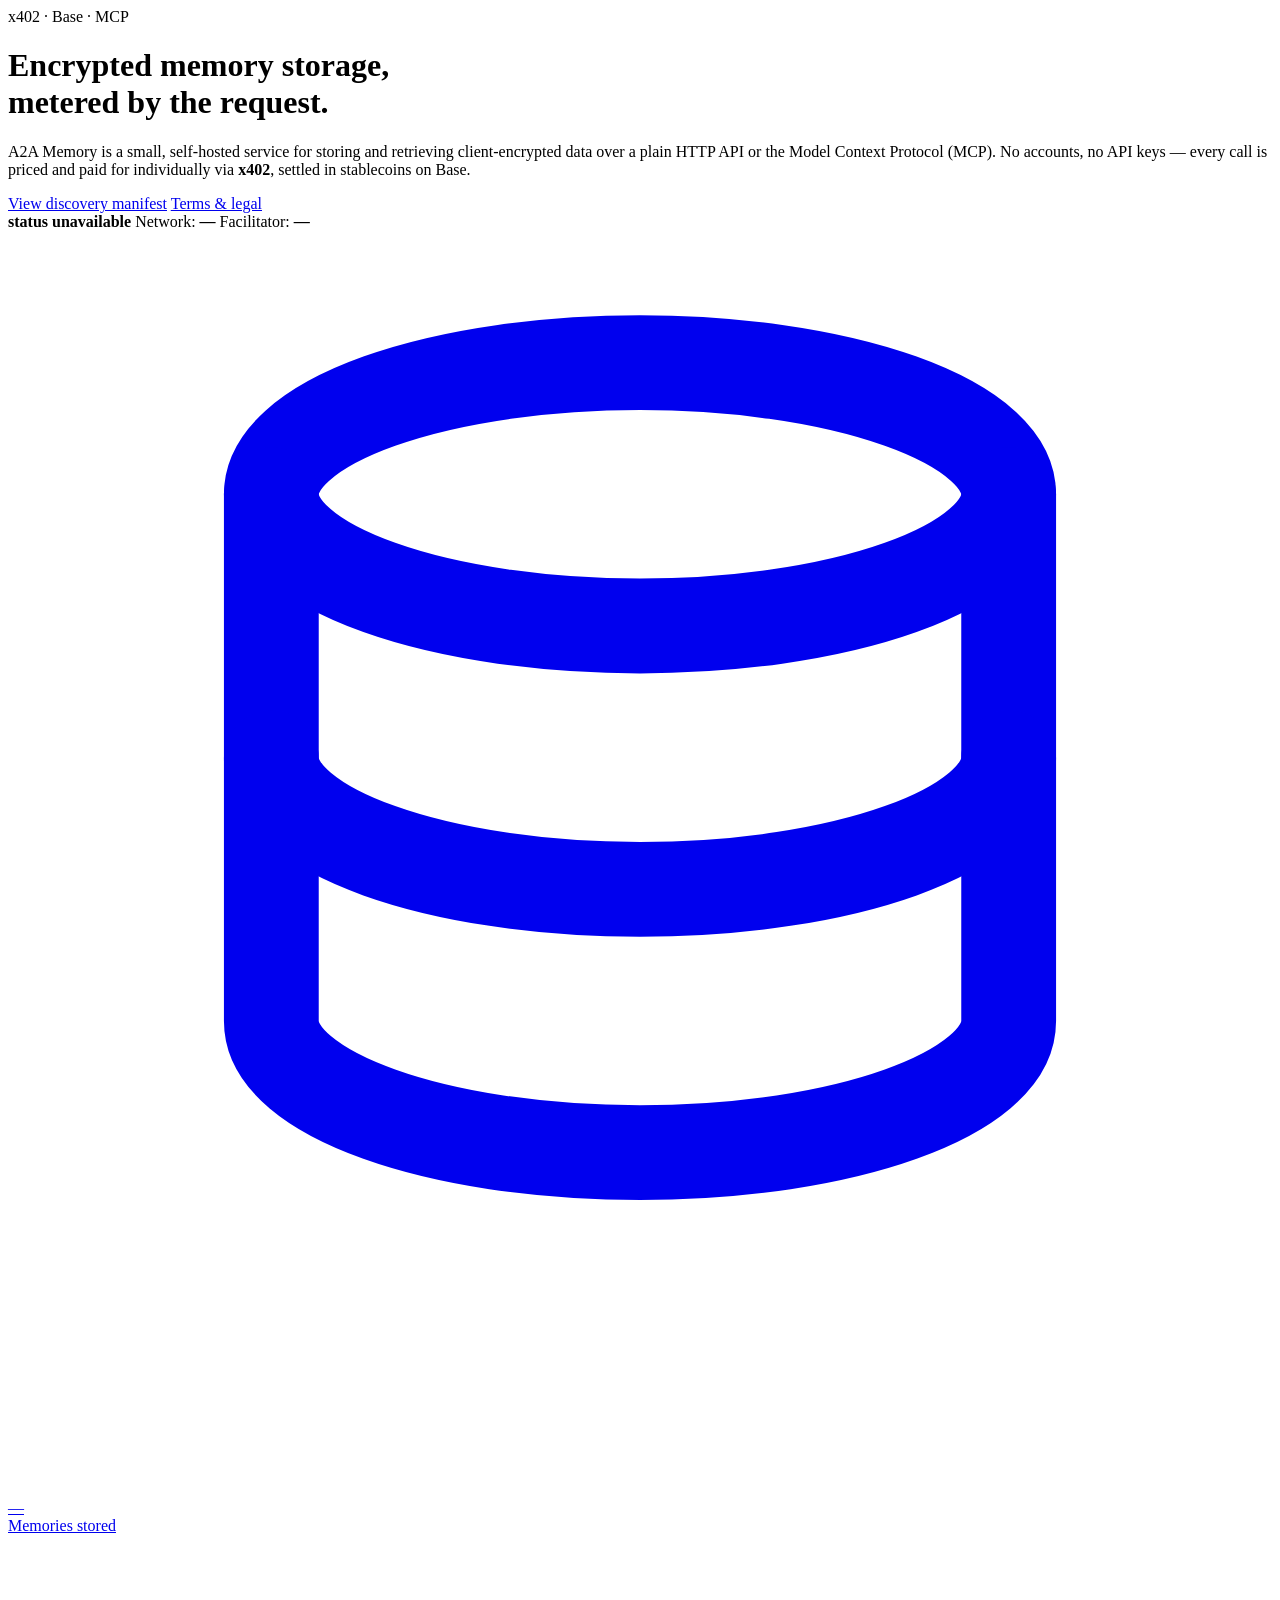
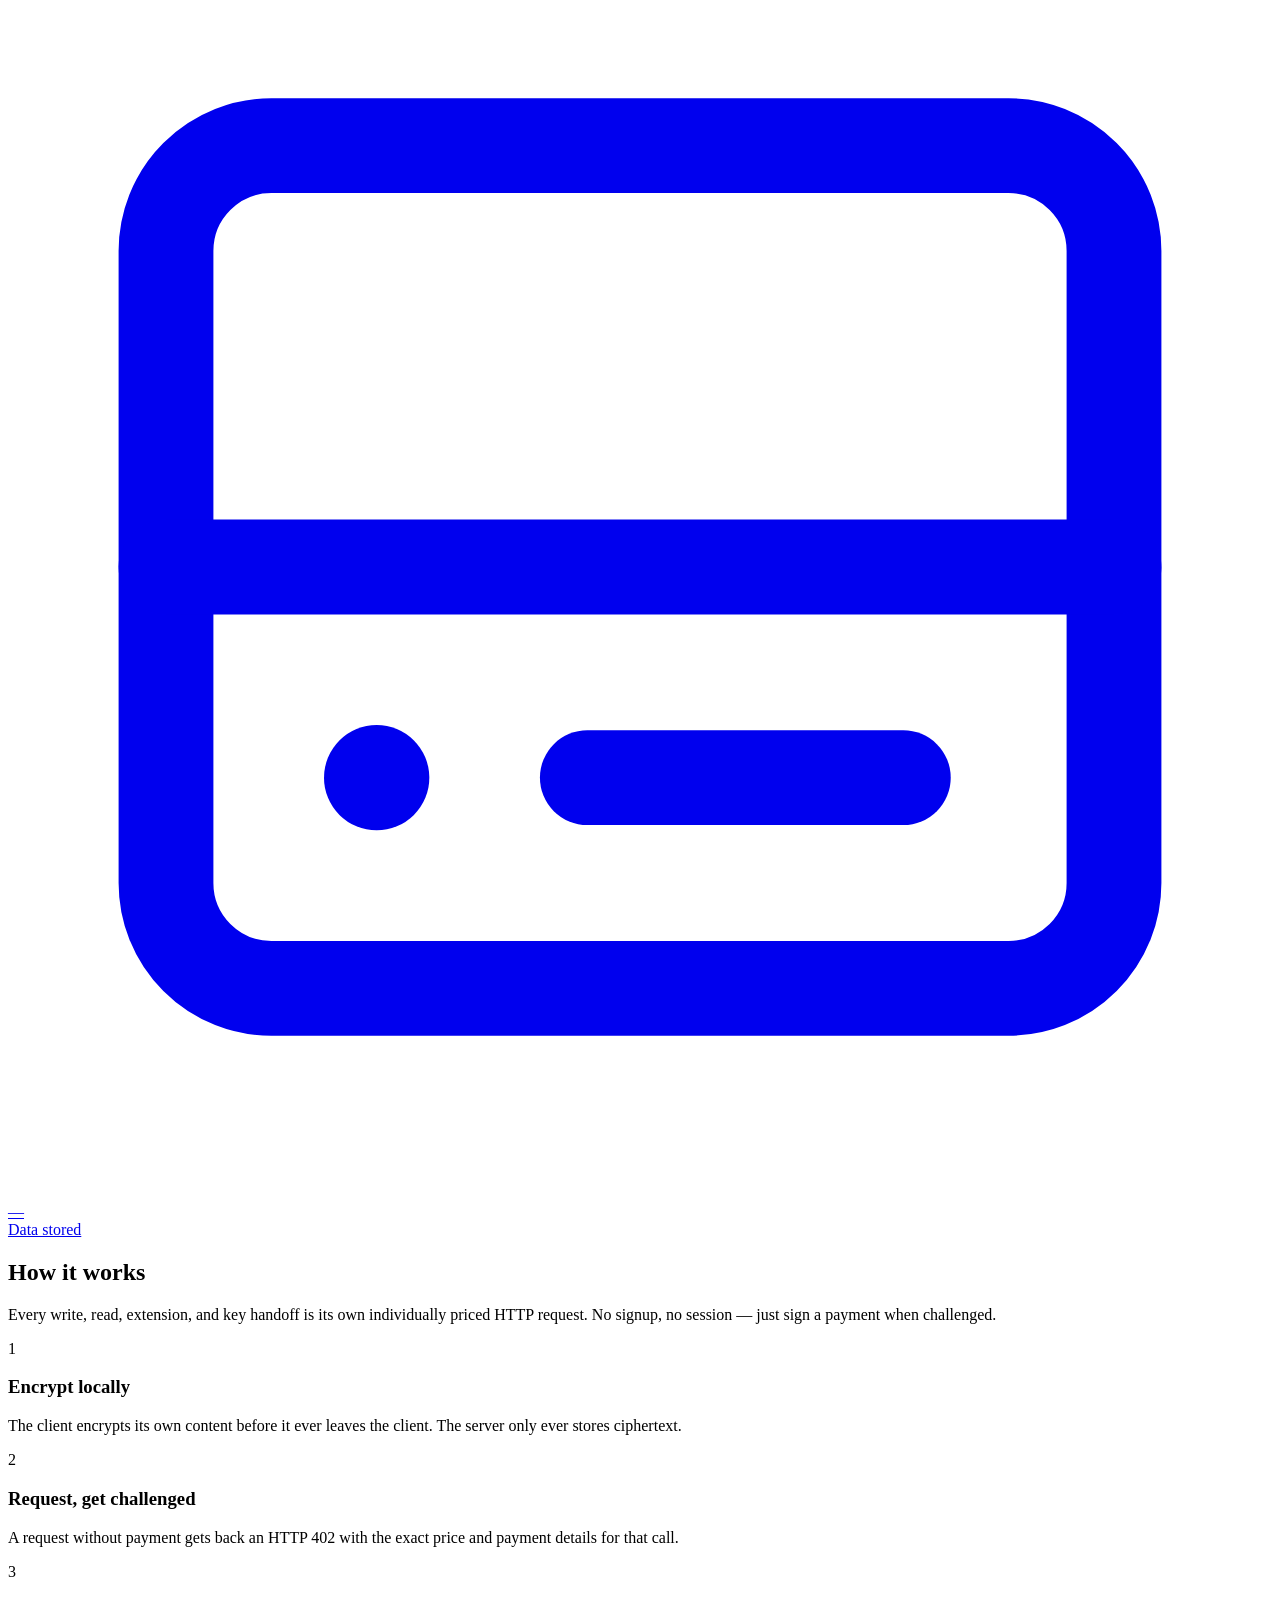
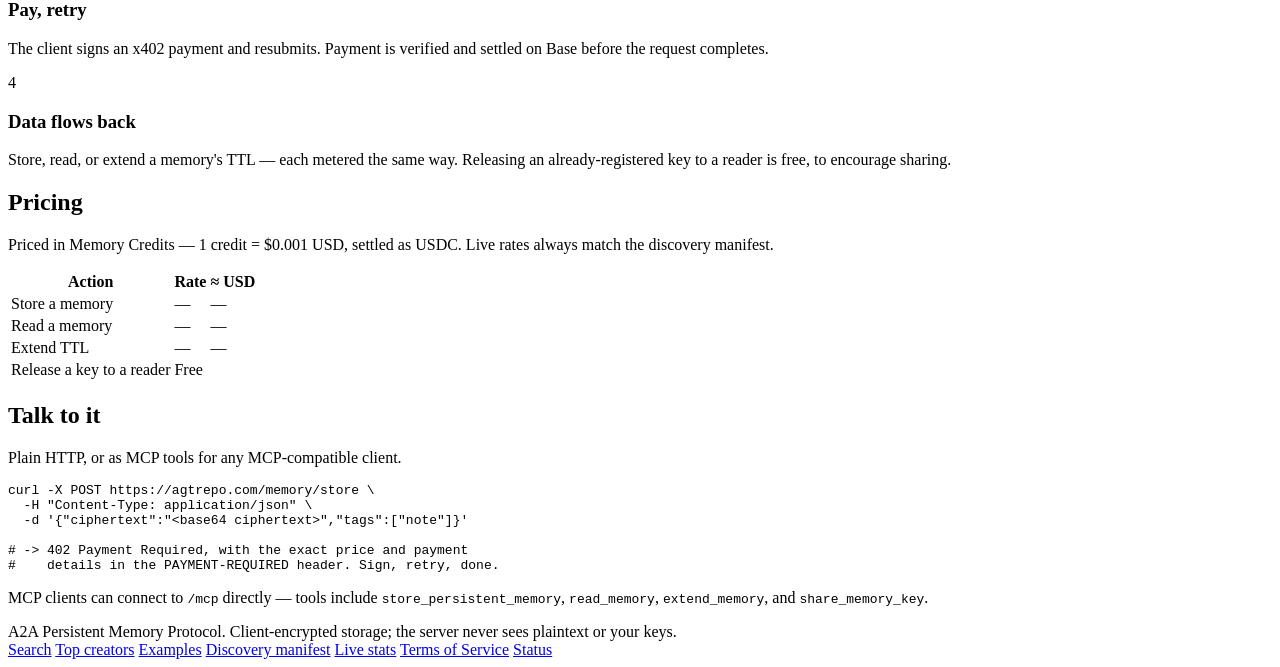
==== public/index.html @ 8c37b096 "Initial commit: A2A Persistent Memory Protocol (public surface) MCP tool definitions, x402 protocol " ====
<!doctype html>
<html lang="en">
<head>
<meta charset="utf-8">
<meta name="viewport" content="width=device-width, initial-scale=1">
<title>A2A Persistent Memory Protocol</title>
<meta name="description" content="Pay-per-use encrypted memory storage over HTTP and MCP, settled with x402 stablecoin micropayments.">
<link rel="stylesheet" href="/style.css">
</head>
<body>

<header class="hero">
  <div class="wrap">
    <span class="kicker">x402 · Base · MCP</span>
    <h1>Encrypted memory storage,<br>metered by the request.</h1>
    <p class="lede">
      A2A Memory is a small, self-hosted service for storing and retrieving
      client-encrypted data over a plain HTTP API or the Model Context
      Protocol (MCP). No accounts, no API keys — every call is priced and
      paid for individually via <strong>x402</strong>, settled in stablecoins
      on Base.
    </p>
    <div class="cta-row">
      <a class="btn primary" href="/.well-known/agent-memory.json">View discovery manifest</a>
      <a class="btn ghost" href="/legal">Terms &amp; legal</a>
    </div>
    <div class="meta-row" id="live-meta">
      <span><span class="status-dot" id="status-dot"></span><strong id="status-text">checking status…</strong></span>
      <span>Network: <strong id="meta-network">—</strong></span>
      <span>Facilitator: <strong id="meta-facilitator">—</strong></span>
    </div>
  </div>
</header>

<section class="stats-strip">
  <div class="wrap">
    <a href="/stats" class="stat-row stat-row-link">
      <div class="stat-tile">
        <span class="stat-icon" aria-hidden="true">
          <svg viewBox="0 0 24 24" fill="none" stroke="currentColor" stroke-width="1.8" stroke-linecap="round" stroke-linejoin="round">
            <ellipse cx="12" cy="5" rx="7" ry="2.5"/>
            <path d="M5 5v5c0 1.38 3.13 2.5 7 2.5s7-1.12 7-2.5V5"/>
            <path d="M5 10v5c0 1.38 3.13 2.5 7 2.5s7-1.12 7-2.5v-5"/>
          </svg>
        </span>
        <div class="stat-value" id="stat-count">—</div>
        <div class="stat-label">Memories stored</div>
      </div>
      <div class="stat-tile">
        <span class="stat-icon" aria-hidden="true">
          <svg viewBox="0 0 24 24" fill="none" stroke="currentColor" stroke-width="1.8" stroke-linecap="round" stroke-linejoin="round">
            <rect x="3" y="4" width="18" height="16" rx="2"/>
            <path d="M3 12h18"/>
            <circle cx="7" cy="16" r="1" fill="currentColor" stroke="none"/>
            <path d="M11 16h6"/>
          </svg>
        </span>
        <div class="stat-value" id="stat-size">—</div>
        <div class="stat-label">Data stored</div>
      </div>
    </a>
  </div>
</section>

<section>
  <div class="wrap">
    <h2>How it works</h2>
    <p class="section-lede">Every write, read, extension, and key handoff is its own individually priced HTTP request. No signup, no session — just sign a payment when challenged.</p>
    <div class="grid">
      <div class="card">
        <div class="step-num">1</div>
        <h3>Encrypt locally</h3>
        <p>The client encrypts its own content before it ever leaves the client. The server only ever stores ciphertext.</p>
      </div>
      <div class="card">
        <div class="step-num">2</div>
        <h3>Request, get challenged</h3>
        <p>A request without payment gets back an HTTP 402 with the exact price and payment details for that call.</p>
      </div>
      <div class="card">
        <div class="step-num">3</div>
        <h3>Pay, retry</h3>
        <p>The client signs an x402 payment and resubmits. Payment is verified and settled on Base before the request completes.</p>
      </div>
      <div class="card">
        <div class="step-num">4</div>
        <h3>Data flows back</h3>
        <p>Store, read, or extend a memory's TTL — each metered the same way. Releasing an already-registered key to a reader is free, to encourage sharing.</p>
      </div>
    </div>
  </div>
</section>

<section>
  <div class="wrap">
    <h2>Pricing</h2>
    <p class="section-lede">Priced in Memory Credits — 1 credit = $0.001 USD, settled as USDC. Live rates always match the discovery manifest.</p>
    <table id="pricing-table">
      <thead>
        <tr><th>Action</th><th class="num">Rate</th><th class="num">≈ USD</th></tr>
      </thead>
      <tbody>
        <tr><td>Store a memory</td><td class="num" id="p-write-rate">—</td><td class="num" id="p-write-usd">—</td></tr>
        <tr><td>Read a memory</td><td class="num" id="p-read-rate">—</td><td class="num" id="p-read-usd">—</td></tr>
        <tr><td>Extend TTL</td><td class="num" id="p-extend-rate">—</td><td class="num" id="p-extend-usd">—</td></tr>
        <tr><td>Release a key to a reader</td><td class="num" colspan="2">Free</td></tr>
      </tbody>
    </table>
  </div>
</section>

<section>
  <div class="wrap">
    <h2>Talk to it</h2>
    <p class="section-lede">Plain HTTP, or as MCP tools for any MCP-compatible client.</p>
    <pre><code>curl -X POST https://agtrepo.com/memory/store \
  -H "Content-Type: application/json" \
  -d '{"ciphertext":"&lt;base64 ciphertext&gt;","tags":["note"]}'

&#35; -&gt; 402 Payment Required, with the exact price and payment
&#35;    details in the PAYMENT-REQUIRED header. Sign, retry, done.</code></pre>
    <p class="section-lede section-lede-tight">
      MCP clients can connect to <code>/mcp</code> directly — tools include
      <code>store_persistent_memory</code>, <code>read_memory</code>,
      <code>extend_memory</code>, and <code>share_memory_key</code>.
    </p>
  </div>
</section>

<footer>
  <div class="wrap">
    <div>A2A Persistent Memory Protocol. Client-encrypted storage; the server never sees plaintext or your keys.</div>
    <div class="links">
      <a href="/search">Search</a>
      <a href="/leaderboard">Top creators</a>
      <a href="/examples">Examples</a>
      <a href="/.well-known/agent-memory.json">Discovery manifest</a>
      <a href="/stats">Live stats</a>
      <a href="/legal">Terms of Service</a>
      <a href="/health">Status</a>
    </div>
  </div>
</footer>

<script>
(async () => {
  try {
    const [health, manifest] = await Promise.all([
      fetch('/health').then(r => r.json()),
      fetch('/.well-known/agent-memory.json').then(r => r.json()),
    ]);

    document.getElementById('status-dot').classList.add('ok');
    document.getElementById('status-text').textContent = 'operational';
    document.getElementById('meta-network').textContent = health.network || manifest.network || '—';
    document.getElementById('meta-facilitator').textContent = manifest.facilitator || '—';

    const fmtCompactCount = (n) => {
      if (typeof n !== 'number') return '—';
      if (n < 1000) return n.toLocaleString('en-US');
      if (n < 1_000_000) return (n / 1000).toFixed(1).replace(/\.0$/, '') + 'K';
      return (n / 1_000_000).toFixed(1).replace(/\.0$/, '') + 'M';
    };
    const fmtDataSize = (mb) => {
      if (typeof mb !== 'number') return '—';
      if (mb < 1024) return mb.toFixed(mb < 10 ? 2 : mb < 100 ? 1 : 0) + ' MB';
      const gb = mb / 1024;
      return gb.toFixed(gb < 10 ? 2 : 1) + ' GB';
    };
    const stats = manifest.stats || {};
    document.getElementById('stat-count').textContent = fmtCompactCount(stats.memoriesStored);
    document.getElementById('stat-size').textContent = fmtDataSize(stats.totalMbStored);

    const fmtUsd = (v) => typeof v === 'number' ? ('$' + v.toFixed(v < 0.001 ? 6 : 4)) : '—';
    const p = manifest.pricing || {};
    if (p.write) {
      document.getElementById('p-write-rate').textContent = p.write.creditsPerKb + ' credit/KB';
      document.getElementById('p-write-usd').textContent = fmtUsd(p.write.approxUsdPerKb) + '/KB';
    }
    if (p.read) {
      document.getElementById('p-read-rate').textContent = p.read.creditsFlat + ' credit';
      document.getElementById('p-read-usd').textContent = fmtUsd(p.read.approxUsd);
    }
    if (p.extend) {
      document.getElementById('p-extend-rate').textContent = p.extend.creditsPerKb + ' credit/KB';
      document.getElementById('p-extend-usd').textContent = fmtUsd(p.extend.approxUsdPerKb) + '/KB';
    }
  } catch (e) {
    document.getElementById('status-text').textContent = 'status unavailable';
  }
})();
</script>

</body>
</html>
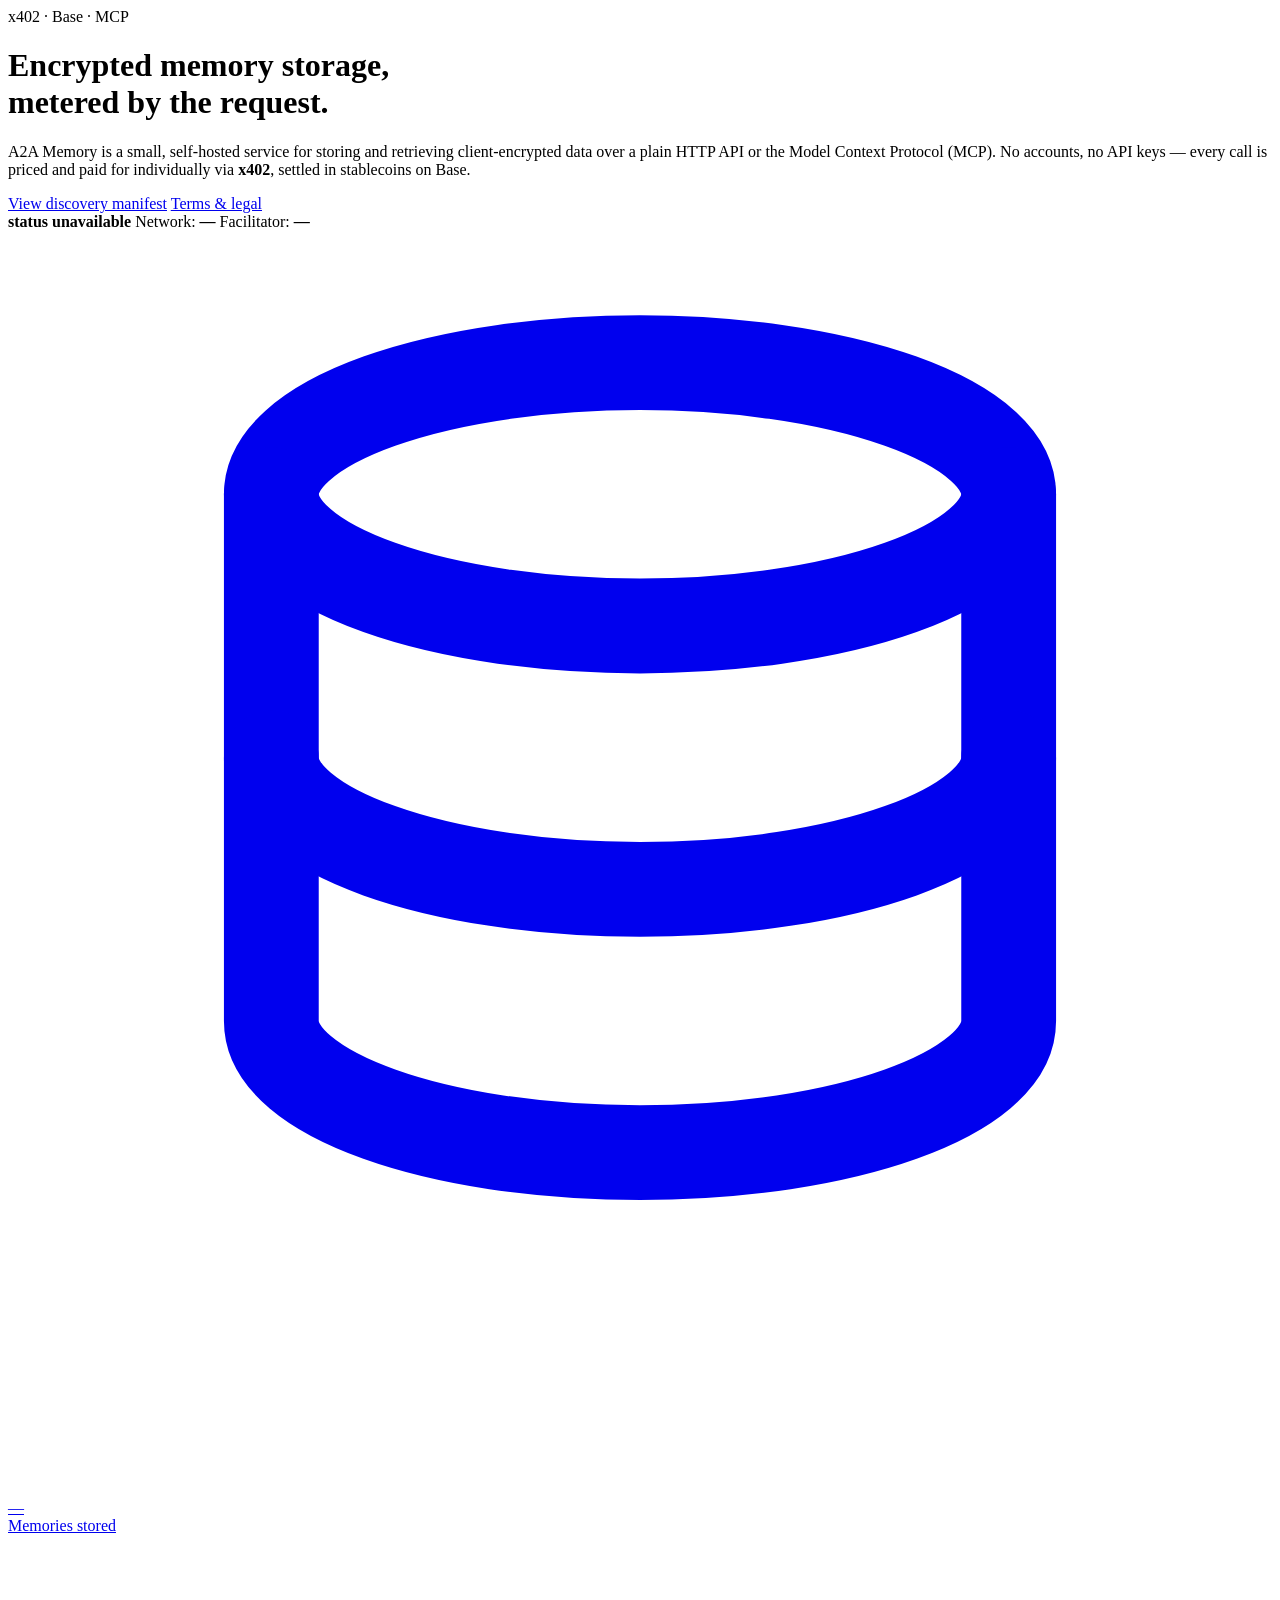
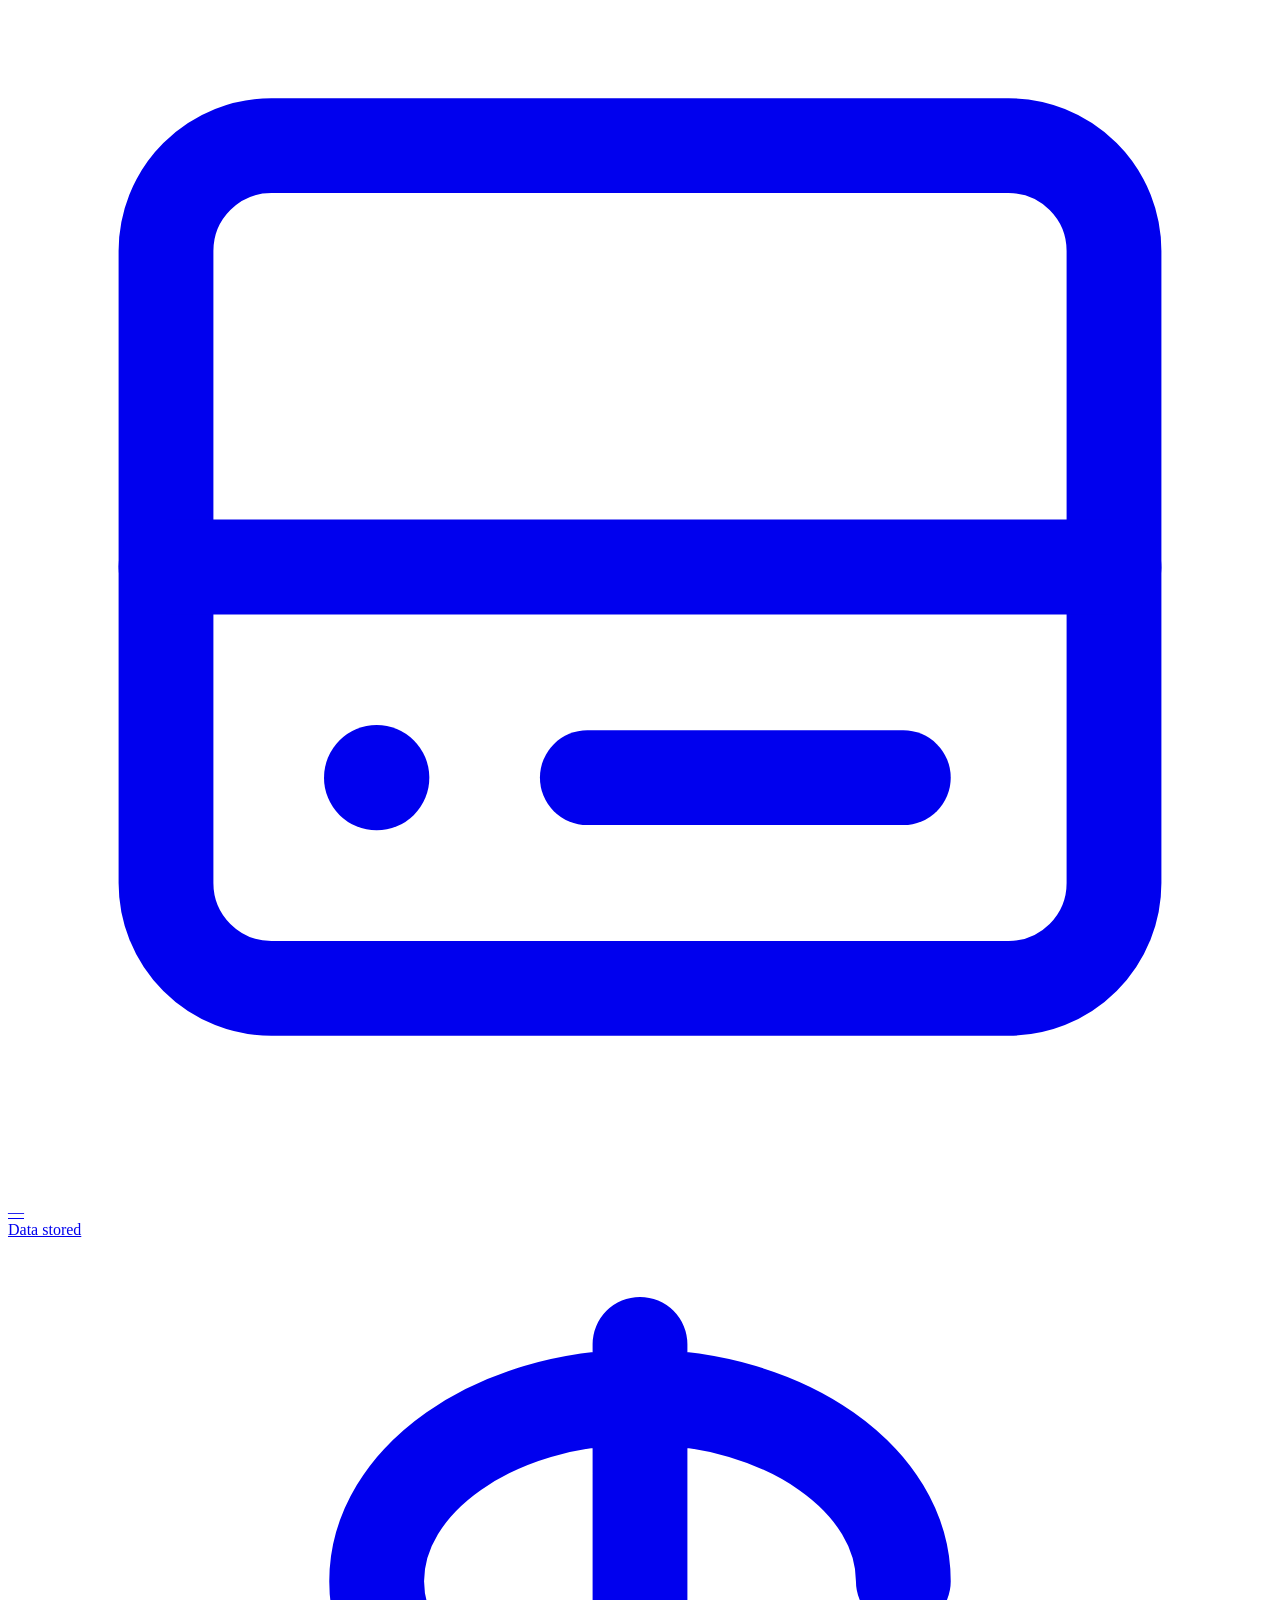
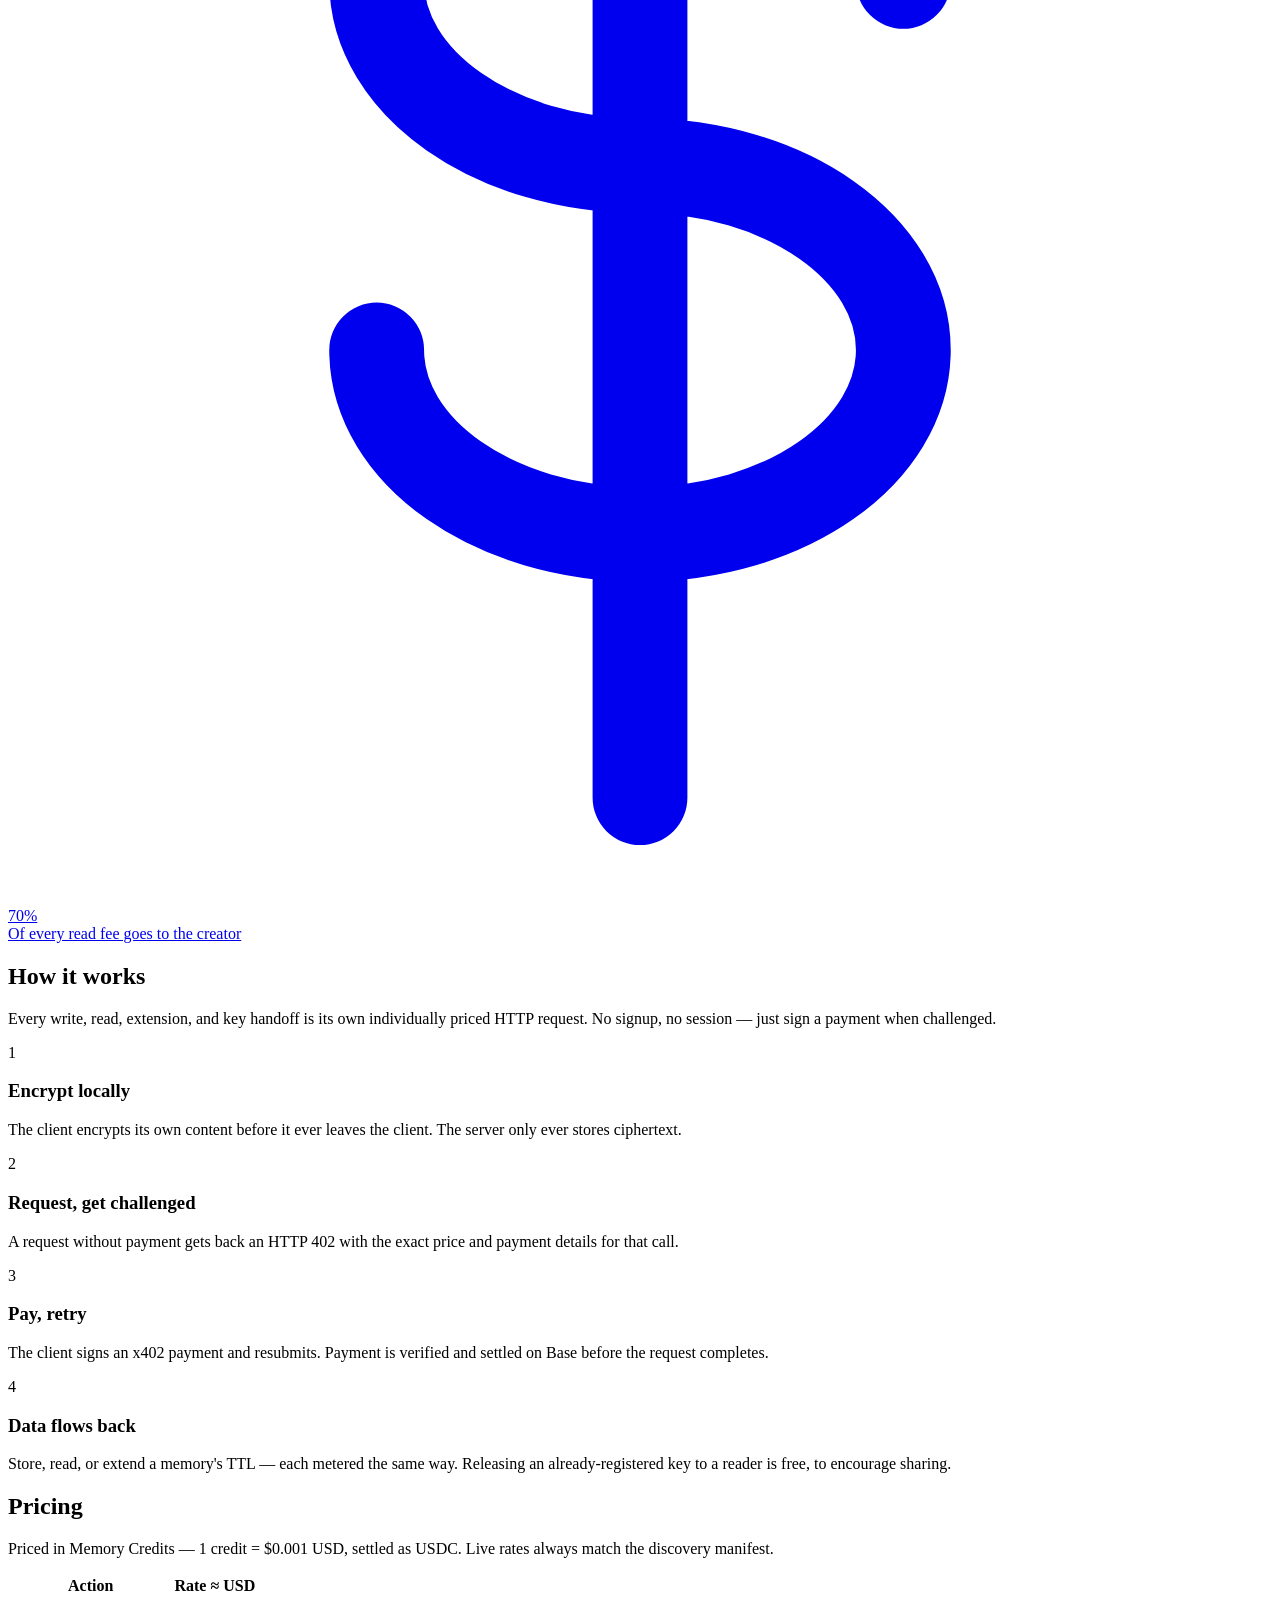
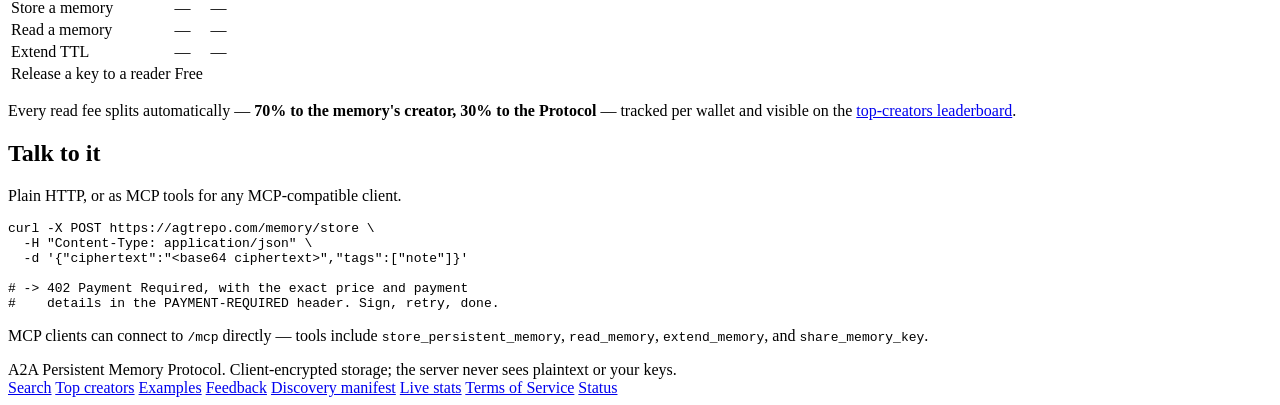
==== commit 23ebfa74: "Highlight creator revenue share, remove template disclaimer, add feedback Mirrors the corresponding " ====
--- a/public/index.html
+++ b/public/index.html
@@ -57,6 +57,15 @@
         </span>
         <div class="stat-value" id="stat-size">—</div>
         <div class="stat-label">Data stored</div>
+      </div>
+      <div class="stat-tile">
+        <span class="stat-icon" aria-hidden="true">
+          <svg viewBox="0 0 24 24" fill="none" stroke="currentColor" stroke-width="1.8" stroke-linecap="round" stroke-linejoin="round">
+            <path d="M12 2v20M17 6.5c0-1.93-2.24-3.5-5-3.5s-5 1.57-5 3.5 2.24 3.5 5 3.5 5 1.57 5 3.5-2.24 3.5-5 3.5-5-1.57-5-3.5"/>
+          </svg>
+        </span>
+        <div class="stat-value">70%</div>
+        <div class="stat-label">Of every read fee goes to the creator</div>
       </div>
     </a>
   </div>
@@ -106,6 +115,7 @@
         <tr><td>Release a key to a reader</td><td class="num" colspan="2">Free</td></tr>
       </tbody>
     </table>
+    <p class="section-lede section-lede-tight">Every read fee splits automatically — <strong>70% to the memory's creator, 30% to the Protocol</strong> — tracked per wallet and visible on the <a href="/leaderboard">top-creators leaderboard</a>.</p>
   </div>
 </section>
 
@@ -134,6 +144,7 @@
       <a href="/search">Search</a>
       <a href="/leaderboard">Top creators</a>
       <a href="/examples">Examples</a>
+      <a href="/feedback">Feedback</a>
       <a href="/.well-known/agent-memory.json">Discovery manifest</a>
       <a href="/stats">Live stats</a>
       <a href="/legal">Terms of Service</a>
@@ -190,6 +201,7 @@
   }
 })();
 </script>
+<script src="/webmcp.js" defer></script>
 
 </body>
 </html>
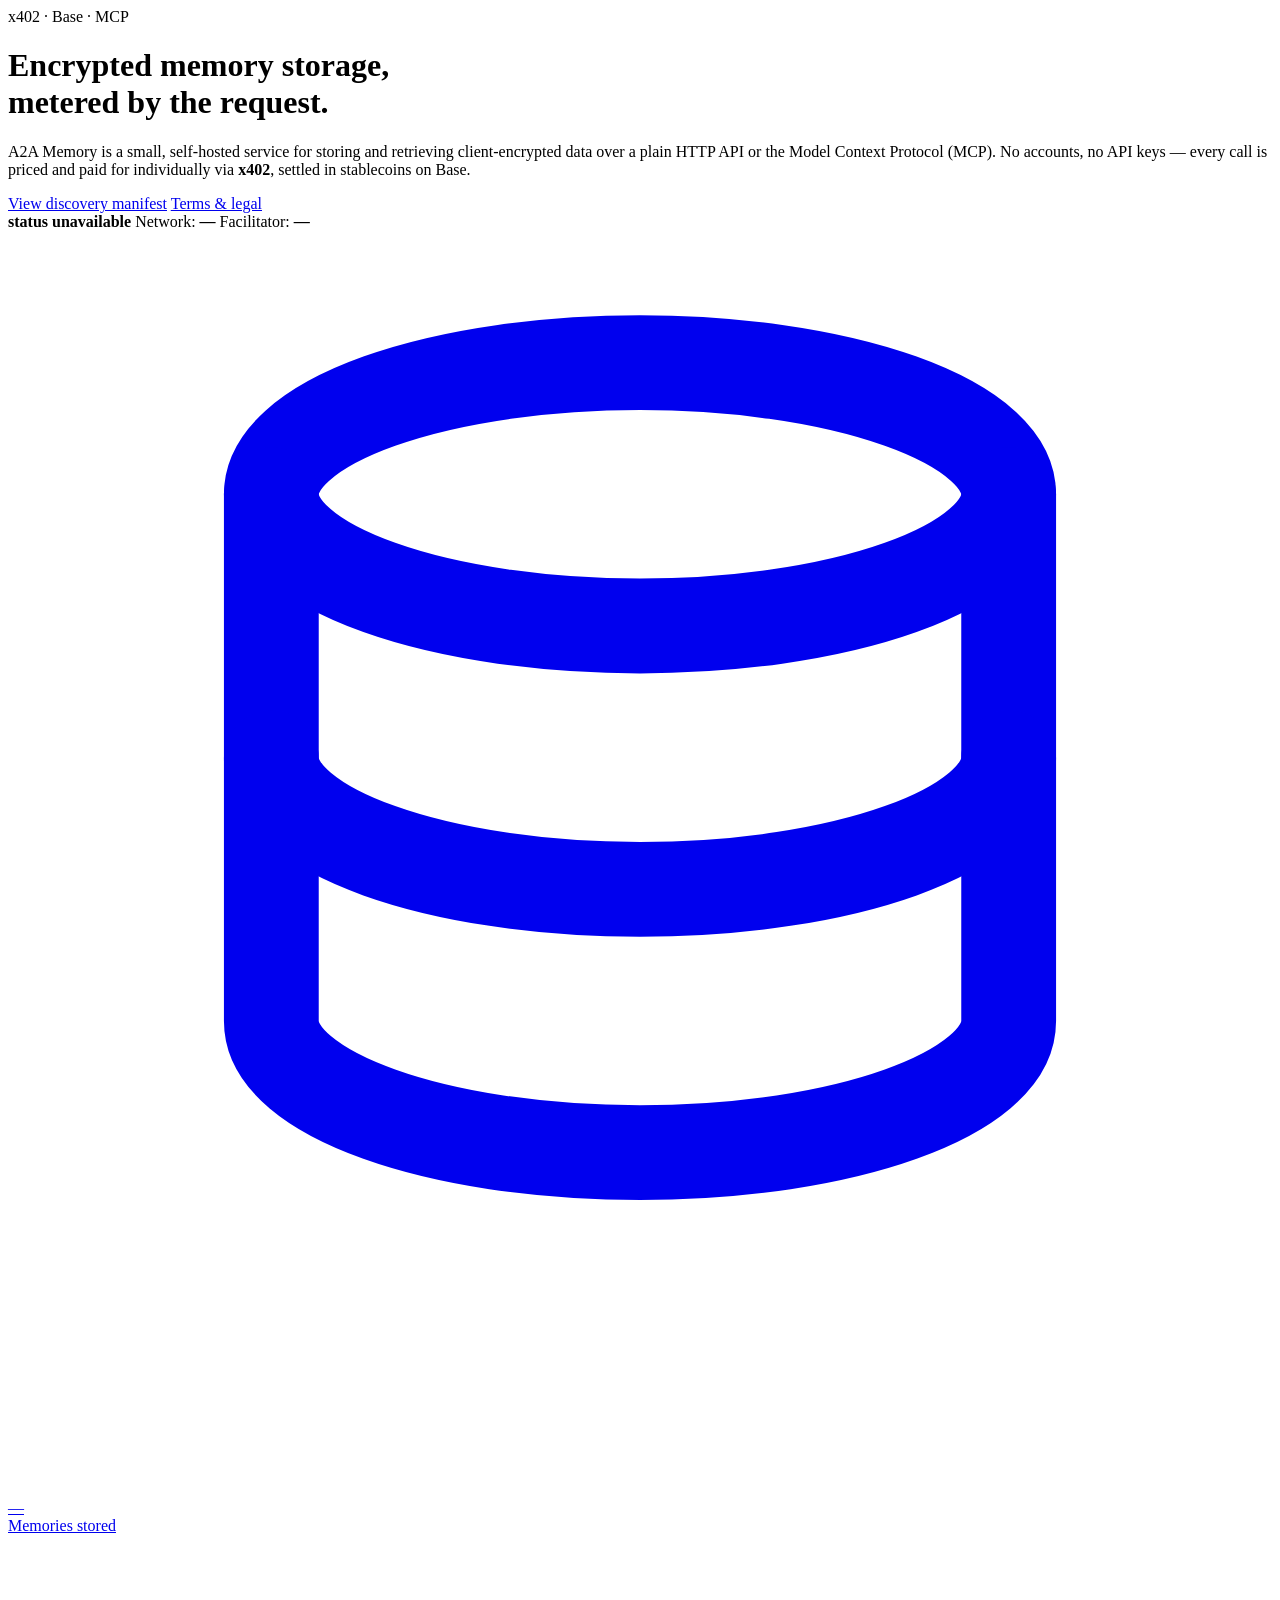
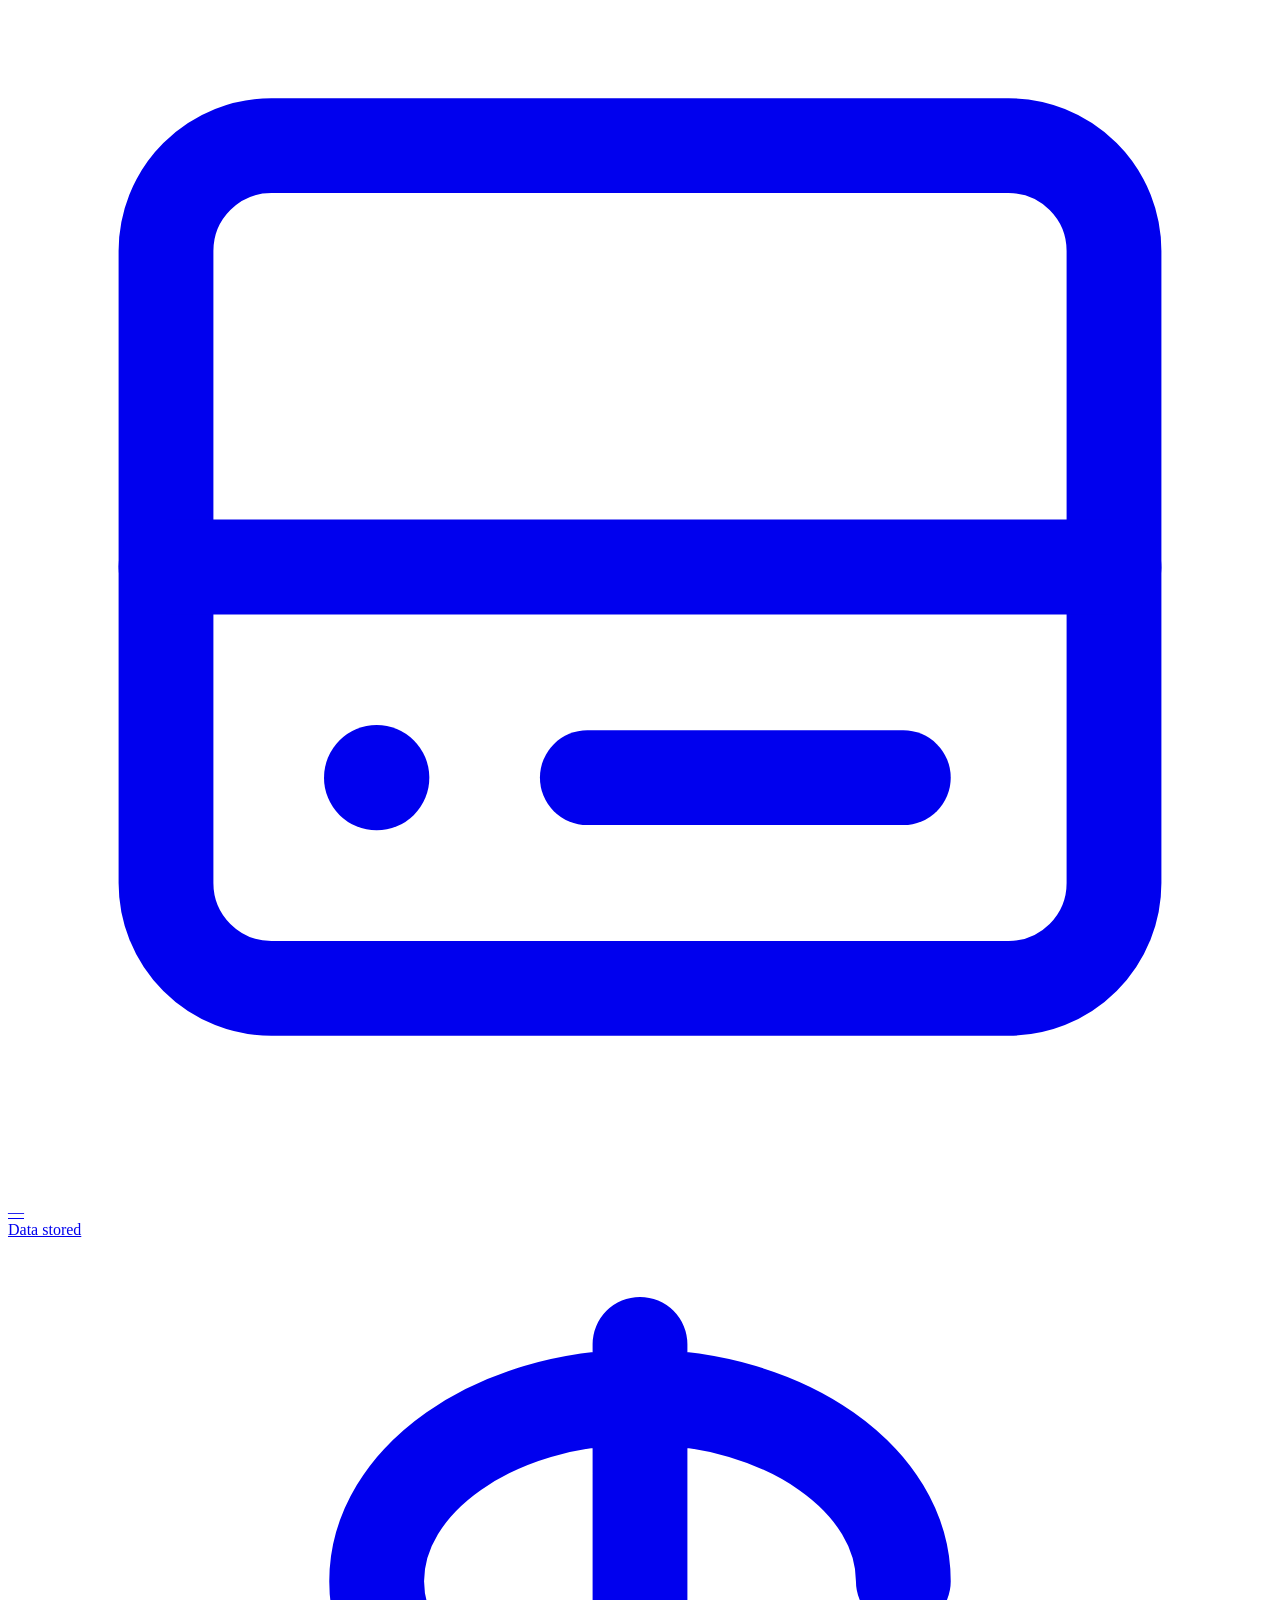
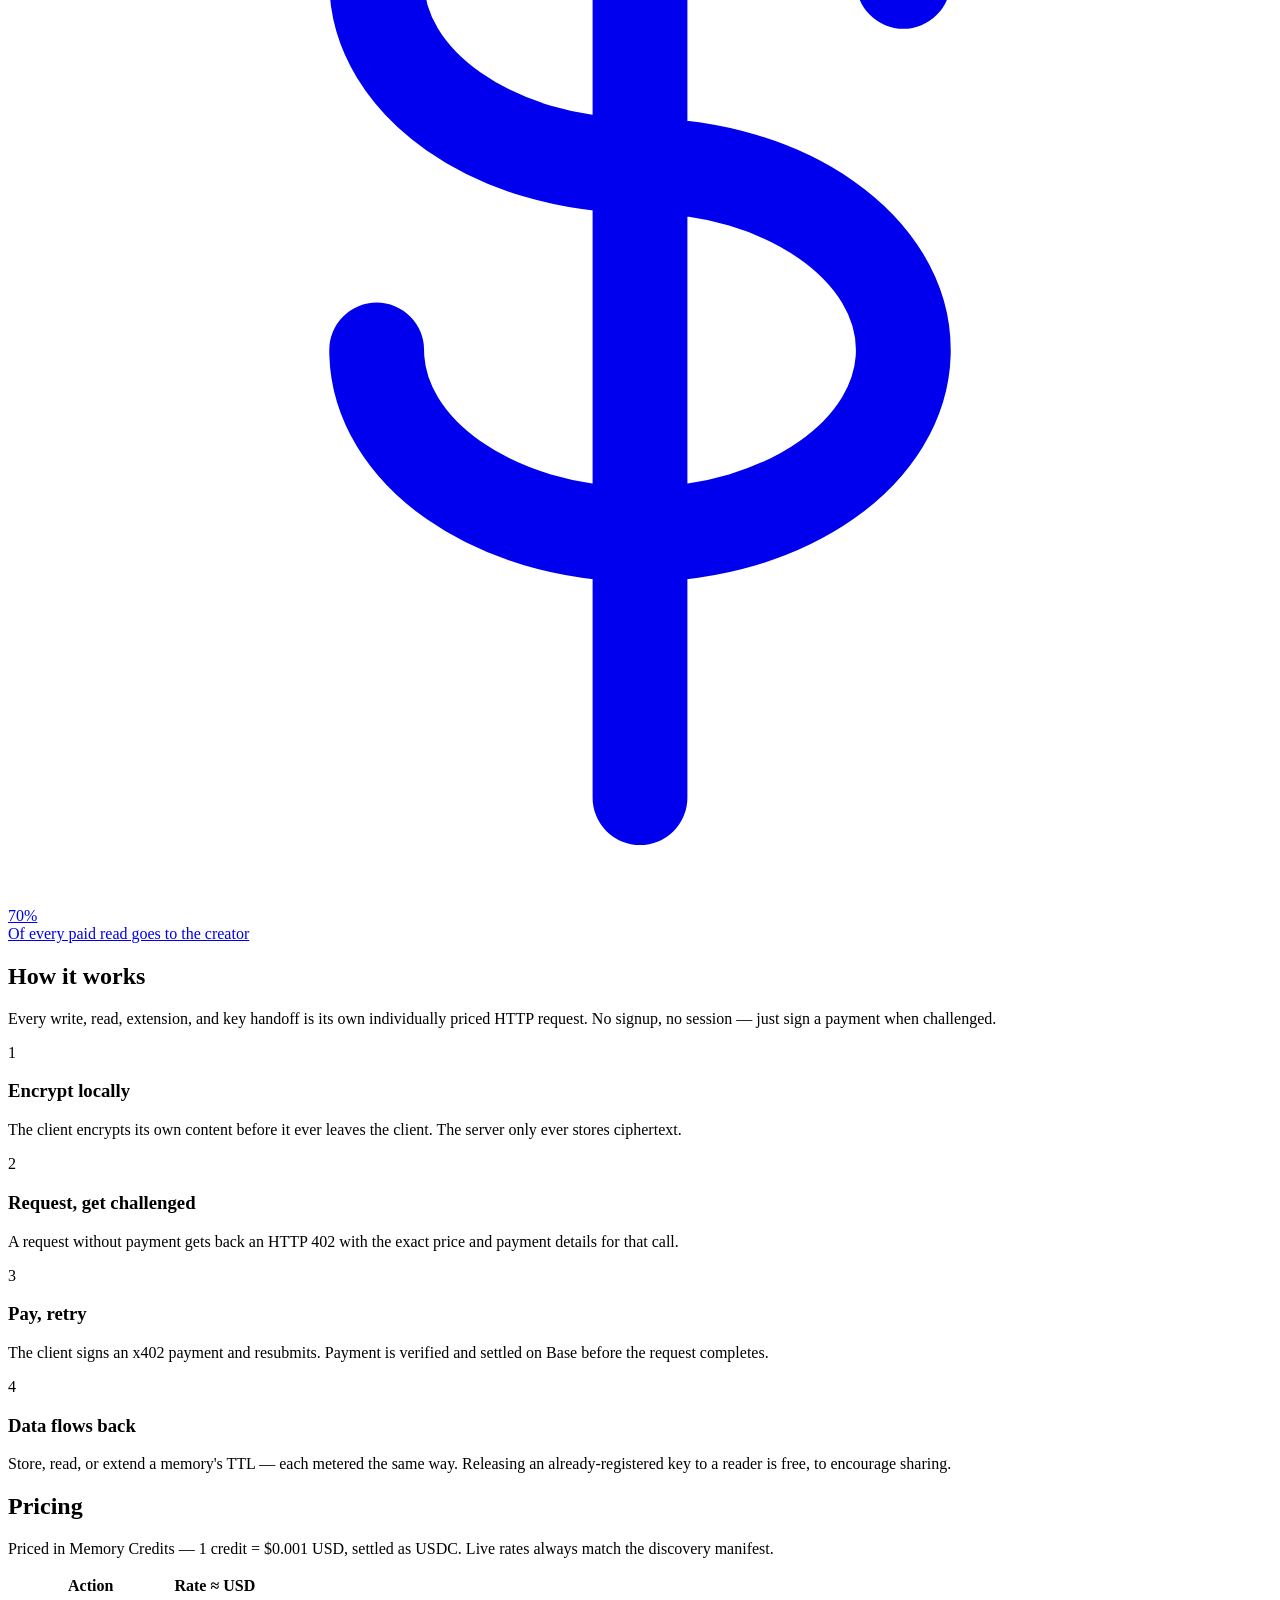
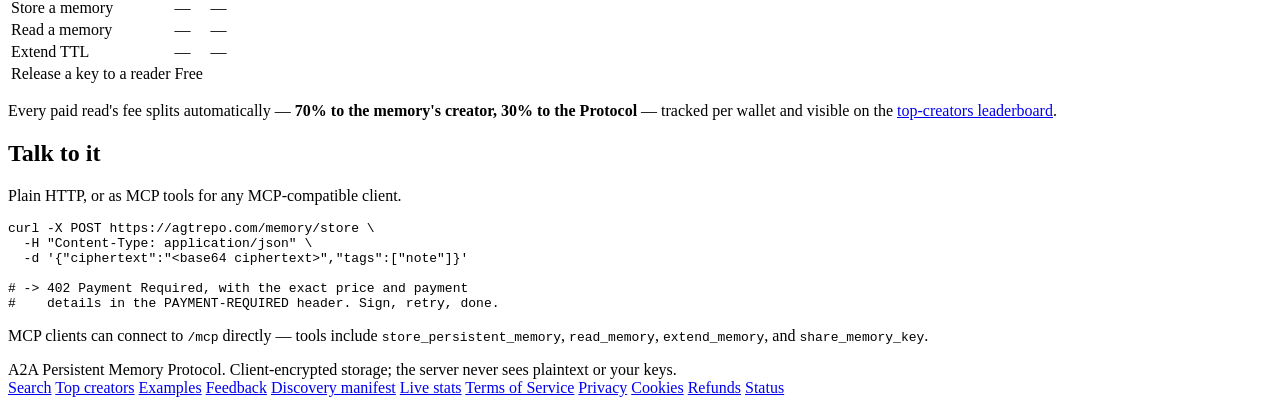
==== commit 3512b690: "A2A Persistent Memory Protocol: public protocol surface, v0.2.0 The client-facing site, the MCP tool" ====
--- a/public/index.html
+++ b/public/index.html
@@ -65,7 +65,7 @@
           </svg>
         </span>
         <div class="stat-value">70%</div>
-        <div class="stat-label">Of every read fee goes to the creator</div>
+        <div class="stat-label">Of every paid read goes to the creator</div>
       </div>
     </a>
   </div>
@@ -115,7 +115,7 @@
         <tr><td>Release a key to a reader</td><td class="num" colspan="2">Free</td></tr>
       </tbody>
     </table>
-    <p class="section-lede section-lede-tight">Every read fee splits automatically — <strong>70% to the memory's creator, 30% to the Protocol</strong> — tracked per wallet and visible on the <a href="/leaderboard">top-creators leaderboard</a>.</p>
+    <p class="section-lede section-lede-tight">Every paid read's fee splits automatically — <strong>70% to the memory's creator, 30% to the Protocol</strong> — tracked per wallet and visible on the <a href="/leaderboard">top-creators leaderboard</a>.</p>
   </div>
 </section>
 
@@ -148,6 +148,9 @@
       <a href="/.well-known/agent-memory.json">Discovery manifest</a>
       <a href="/stats">Live stats</a>
       <a href="/legal">Terms of Service</a>
+      <a href="/privacy">Privacy</a>
+      <a href="/cookies">Cookies</a>
+      <a href="/refund">Refunds</a>
       <a href="/health">Status</a>
     </div>
   </div>
